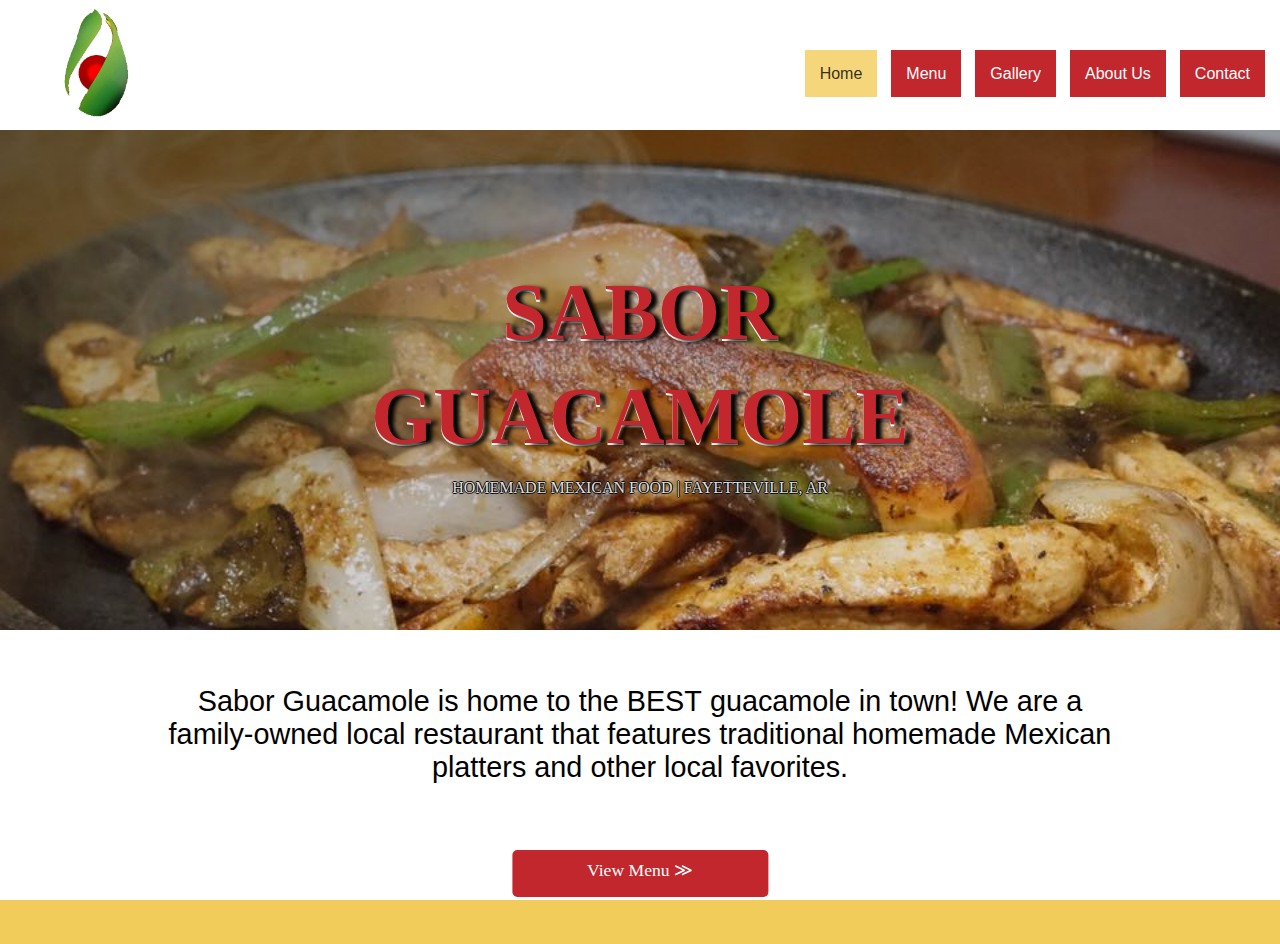
==== index.htm @ 3e762032 "Save my work" ====
<!doctype html>
<html>
    <head>
        <title> Sabor Guacamole Mexican Restaurant </title>
        <meta charset="UTF-8">
        <meta name= "viewport" content="width=device-width, initial-scale=1.0">    
        <link href ="saborStyles1.css" rel="stylesheet" >

    </head> 
    <body>
        <header>
            <img class="logo" src="project_img/sabor_logo2.png" alt="sabor-logo" width="621px" height="492px"> 

            <nav>
                <ul>
                    <li><a href="index.htm" id="active" >Home</a> </li>
                    <li><a href="menu.htm">Menu</a></li>
                    <li><a href="gallery.htm">Gallery</a></li>
                    <li><a href="#about">About Us</a></li>
                    <li><a href="contact.htm">Contact</a></li>

                </ul>

            </nav>

        </header>

        <div class="jumbo">
            <div class="hero"> 
                <h2> Sabor Guacamole </h2>
                <h3> HOMEMADE MEXICAN FOOD | FAYETTEVILLE, AR </h3>

            </div>  
        </div>

        <section>

            <div> 
                <blockquote> Sabor Guacamole is home to the <b>BEST</b> guacamole in town! We are a family-owned local restaurant that features traditional homemade Mexican platters and other local favorites.</blockquote>
            </div>


            <a href="menu.htm" class="redbutton"> View Menu &#8811</a>  

        </section>






    </body>

</html>
---- saborStyles1.css ----
* {
    box-sizing: border-box; 
}

html, body {

    width: 100%;
    height: 100%; 
    position:relative;
    margin:0px;
    padding:0px; 
    background-color:rgb(242, 204, 90);
    overflow-y: auto; 
    overflow-x: hidden; 

}

header {
    width:100%;
    height: 130px;  
    background-color:rgba(255,255,255,1);
    box-shadow: 3px 0px 12px grey; 
}

.logo {
    position:absolute;
    width:190px;
    height:auto; 
    top:-7px;
    left:7px;


}

nav {

    position:absolute; 
    right:10px; 
    top:49px; 
}

ul {
    list-style-type: none; 
    text-decoration: none;
}

li {

    display:inline-block;     

}

#active {
    background-color: rgba(242, 204, 90,0.8);
    color:rgba(0,0,0,0.8);
}

a {
    font-family:helvetica; 
    font-weight: lighter;
    text-align: center; 
    text-decoration: none;
    color: rgb(255,255,255);
}

nav ul li a {

    background-color:rgba(193,39,45,1);  
    margin:5px;
    padding:15px;  

}

.pageheading {
    text-align: center; 
    padding:0px; 
    margin:auto;
}

.pageheading blockquote {
    width:45%;
    font-family:helvetica;  
    font-size: 150%; 
    padding:60px 20px 35px 20px; 
    margin:auto;
}

div.jumbo {
    position: relative; 
    width:100%;
    height: 500px; 
    margin-top: 0px;
    background-image: url(project_img/sabor_jumbo.jpg); 
    background-size: cover; 
    background-repeat: no-repeat; 
    background-position: center; 
}

.jumbo:before {
    content: '';
    position: absolute;
    top: 0;
    right: 0;
    bottom: 0;
    left: 0;
    background-image: linear-gradient(to bottom right,rgba(0,0,0,1),rgba(193,39,45,0.1));
    opacity: 0.4;

}

.hero {
    width:55%; 
    word-wrap: break-word;
    position:absolute;
    text-align: center;
    top:40%; 
    left:50%; 
    transform: translate(-50%, -40%);
}

h2 {

    font-family: "arial black"; 
    font-size: 500%;    
    text-transform: uppercase; 
    line-height: 1.3; 
    color:rgba(193,39,45,1);
    text-shadow: 6px 2px 4px black, 0px 2px  white;
}

.hero h3 {
    color:rgb(255,255,255); 
    position: absolute;
    top:80%; 
    left:50%; 
    transform: translate(-50%, -20%);
    white-space: nowrap; 
    font-family:verdana;  
    font-weight: lighter; 
    color:rgb(225,225,225); 
    font-size:100%;
    text-shadow: -1px 0 black, 0 1px black, 1px 0 black, 0 -1px black, 1px 1px 5px grey;
}

.redbutton {
    background-color: rgba(193,39,45,1); 
    width:20%; 
    height: 15%; 
    padding:10px;
    border-radius: 5px; 
    font-family: verdana; 
    font-size:110%; 
    word-break: keep-all;
    position: absolute;
    bottom:15%; 
    left: 27%;
    transform: translateX(65%);

}

div#menButton {
    width: 100%;
    position: absolute;
    bottom:15%; 
    transform: translateX(40%);
}

section {
    position: relative;
    background-color:rgba(255,255,255,1);
}

section blockquote {
    width:75%; 
    height: 10%;
    margin:auto;
    padding:55px 0px 160px 0px;
    font-family: helvetica;
    font-size:180%;
    font-weight:lighter; 
    text-align: center; 
}

#menudisplay {  
    position: relative;
    width:91.66%;
    height: auto; 
    padding:0px;
    margin:auto;
}

.content {
    width:100%;
    margin:auto;  
    padding:0px; 


}

.menuContainer {
    display:inline-block; 
    width:25%; 
    padding: 0px;
    margin: 5px 0 10px 70px; 
    background-color:rgb(225,225,225); 
    padding-bottom: 3%;
    box-shadow: 1px 1px 5px black;
}

.menuContainer img {
    max-width:100%; 
    height: auto;
}

#photodisplay {
    width:91.66%;
    height: auto;
    margin: auto;
    margin-top: 150px;
    margin-bottom: 90px;
    padding:25px 0px 25px 80px;

}

.photocontainer {
    display: inline-block;
    width:30%; 
    height: auto; 
    margin:5px; 
    background-color:rgb(225,225,225);
}

.photocontainer:hover {

    box-shadow: 0px 0px 8px 4px #777;
}

.photocontainer img {
    max-width: 100%; 
    height: auto;
}


.modal{
    position: fixed;
    overflow: hidden;
    z-index: 1000; 
    background-color: rgba(0,0,0,0.6);
}

.txtcenter {
    text-align: center;
}

.modal-content img {

    max-width:80%;
    max-height: 80%;
    position: absolute;
    top:50%;
    left:50%;
    transform: translate(-50%,-50%);
}

.modal-close {
    position: absolute;
    top:1%;
    right:1%;
    height: 30px;
    text-align: center;
}

.toggleRight {
    position:absolute;
    top:50%; 
    right:3%;
}

.toggleLeft{
    position:absolute;
    top:50%; 
    left:3%;
}

#map {
    width: 50%;
    margin:0px auto 30px auto; 
    height: 355px;
  
    
}


footer {

    width: 100%;
    height: auto; 
    padding: 20px 20px 5px 20px; 
    color:rgb(225,0,0,); 
    background-color:rgba(255,255,255,1);
    border: 1px solid grey;
    box-shadow: 3px 0px 0px grey;
    font-size: 90%;

}
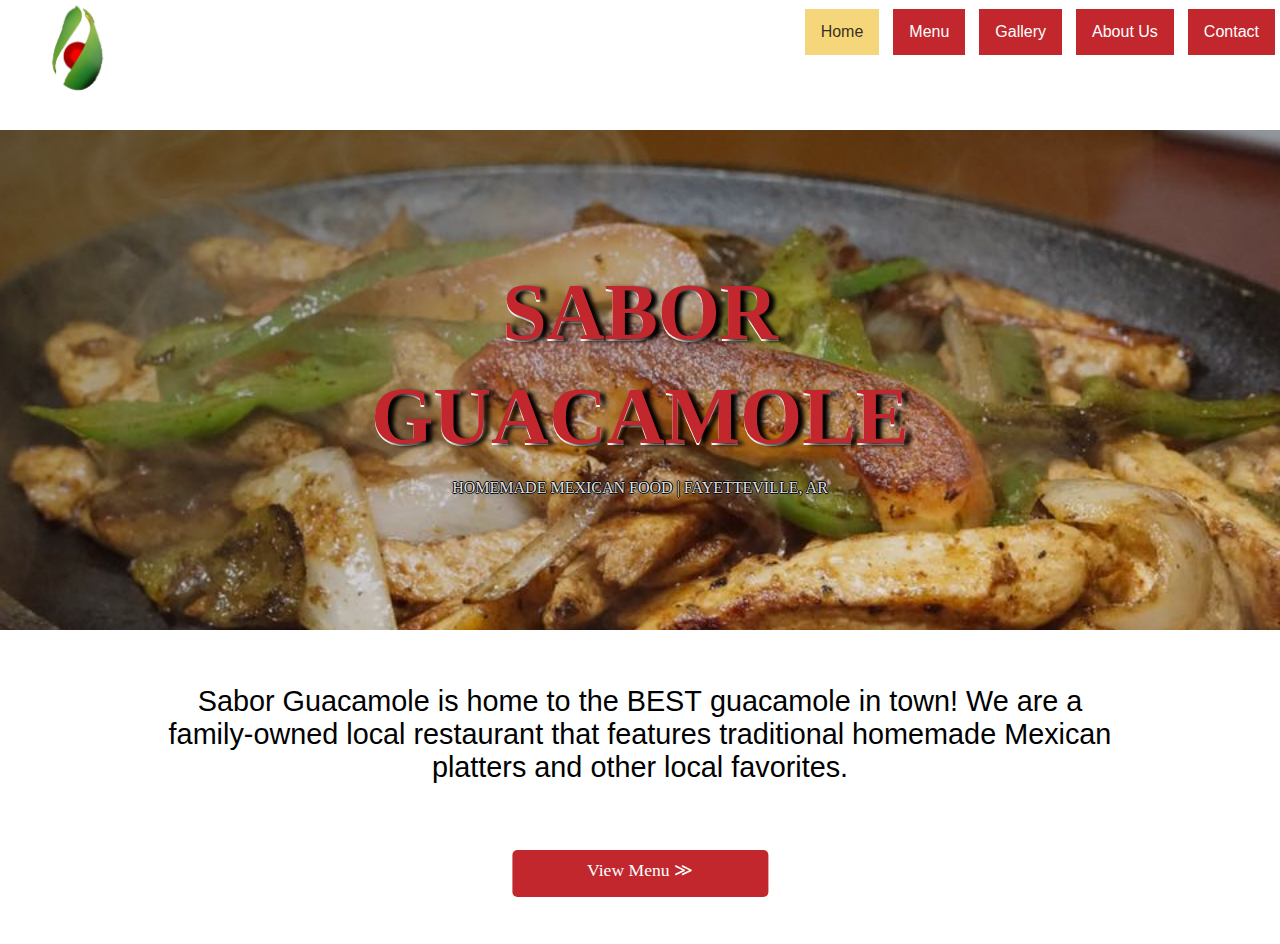
==== commit 7acb557d: "Update index.htm" ====
--- a/index.htm
+++ b/index.htm
@@ -12,7 +12,7 @@
             <img class="logo" src="project_img/sabor_logo2.png" alt="sabor-logo" width="621px" height="492px"> 
 
             <nav>
-                <ul>
+                <ul class="topnav">
                     <li><a href="index.htm" id="active" >Home</a> </li>
                     <li><a href="menu.htm">Menu</a></li>
                     <li><a href="gallery.htm">Gallery</a></li>
@@ -51,4 +51,4 @@
 
     </body>
 
-</html>+</html>
--- a/saborStyles1.css
+++ b/saborStyles1.css
@@ -2,7 +2,7 @@
     box-sizing: border-box; 
 }
 
-html, body {
+body {
 
     width: 100%;
     height: 100%; 
@@ -24,31 +24,21 @@
 
 .logo {
     position:absolute;
-    width:190px;
+    width:150px;
     height:auto; 
     top:-7px;
     left:7px;
-
-
-}
-
-nav {
-
-    position:absolute; 
-    right:10px; 
-    top:49px; 
-}
-
-ul {
-    list-style-type: none; 
+}
+
+
+
+
+ul.topnav li {
+display: inline-block;
     text-decoration: none;
 }
 
-li {
-
-    display:inline-block;     
-
-}
+
 
 #active {
     background-color: rgba(242, 204, 90,0.8);
@@ -63,12 +53,22 @@
     color: rgb(255,255,255);
 }
 
-nav ul li a {
-
+ ul.topnav li a {
+     display: block;
     background-color:rgba(193,39,45,1);  
-    margin:5px;
-    padding:15px;  
-
+    margin:5px; 
+    text-align: center;
+    padding: 14px 16px;
+   
+
+}
+ul.topnav {
+    float: right;
+    list-style-type: none;
+    margin: 4px 0px 0px 0px;
+    padding: 0;
+    overflow: hidden;
+   
 }
 
 .pageheading {
@@ -302,4 +302,18 @@
     box-shadow: 3px 0px 0px grey;
     font-size: 90%;
 
-}+}
+
+@media screen and (max-width: 480px) {
+   
+    ul.topnav li {display: block; } 
+    ul.topnav {float: none;}
+  
+    .logo {width:100px; display: none;}
+    h2 { font-size: 230%; }
+    .hero {width:80%;}
+    div.jumbo {height:250px;}
+    .hero h3 { font-size: 55%;}
+   
+   
+}
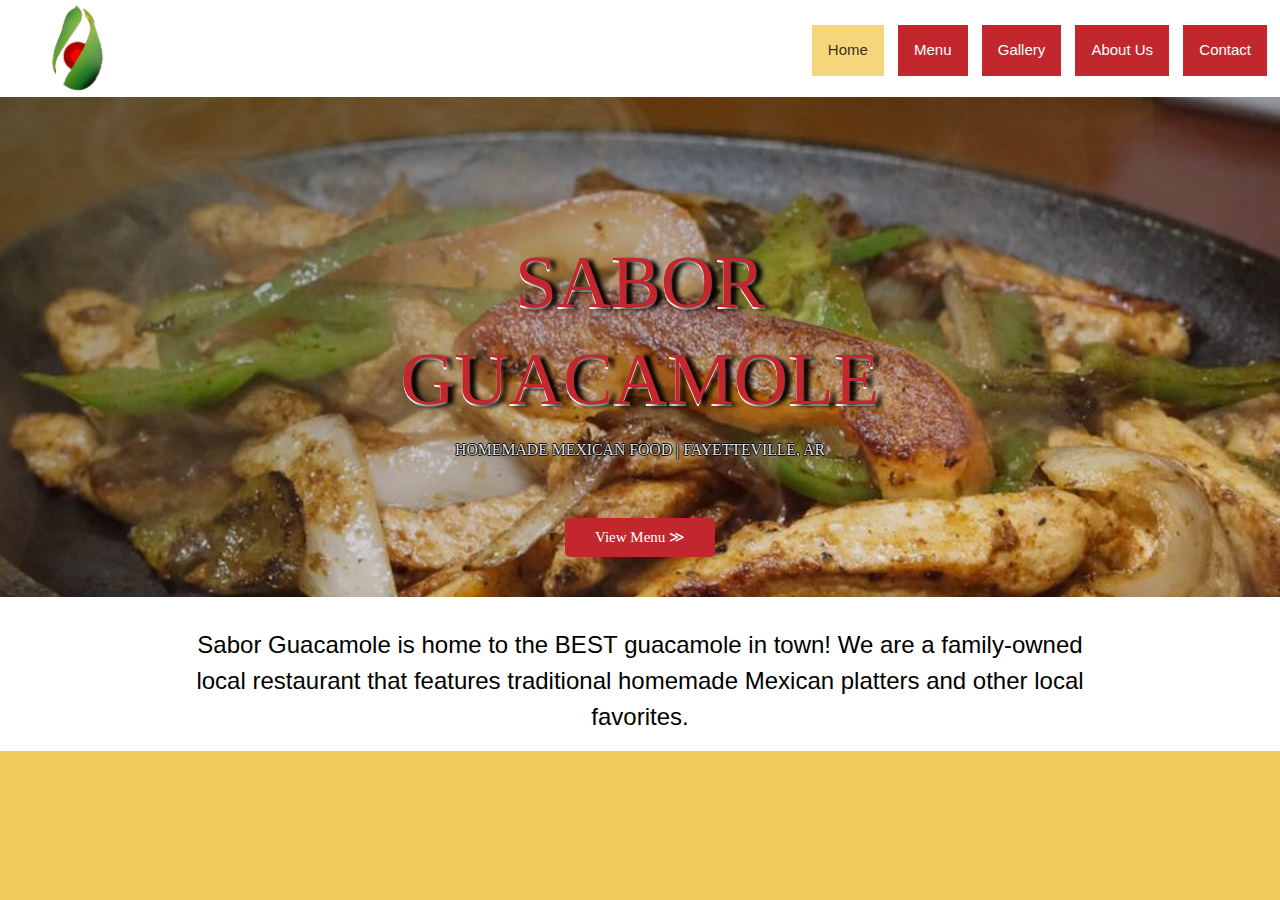
==== commit 74f154c0: "Save my work" ====
--- a/index.htm
+++ b/index.htm
@@ -4,51 +4,51 @@
         <title> Sabor Guacamole Mexican Restaurant </title>
         <meta charset="UTF-8">
         <meta name= "viewport" content="width=device-width, initial-scale=1.0">    
-        <link href ="saborStyles1.css" rel="stylesheet" >
-
+        <link href="w3.css" rel="stylesheet" >
+        <link href="saborStyles1.css" rel="stylesheet" >
     </head> 
-    <body>
-        <header>
-            <img class="logo" src="project_img/sabor_logo2.png" alt="sabor-logo" width="621px" height="492px"> 
+    
+    <body> 
+        <div class="hea w3-bar w3-padding-small w3-padding-16">
+            <img class="logo w3-hide-small" src="project_img/sabor_logo2.png" alt="sabor-logo" width="621px" height="492px"> 
 
             <nav>
                 <ul class="topnav">
-                    <li><a href="index.htm" id="active" >Home</a> </li>
-                    <li><a href="menu.htm">Menu</a></li>
-                    <li><a href="gallery.htm">Gallery</a></li>
-                    <li><a href="#about">About Us</a></li>
-                    <li><a href="contact.htm">Contact</a></li>
-
+                    <li class="w3-hide-small"><a href="index.htm" id="active">Home</a> </li>
+                    <li class="w3-hide-small"><a href="menu.htm">Menu</a></li>
+                    <li class="w3-hide-small"><a href="gallery.htm">Gallery</a></li>
+                    <li class="w3-hide-small"><a href="#about">About Us</a></li>
+                    <li class="w3-hide-small"><a href="contact.htm">Contact</a></li>
+                    <a id="showBtn"href="javascript:void(0)" class="w3-bar-item w3-button w3-medium w3-right w3-hide-large w3-hide-medium">&#9776;</a>
                 </ul>
-
             </nav>
-
-        </header>
-
-        <div class="jumbo">
-            <div class="hero"> 
-                <h2> Sabor Guacamole </h2>
-                <h3> HOMEMADE MEXICAN FOOD | FAYETTEVILLE, AR </h3>
-
-            </div>  
+            
+            <div id="smallNav" class="w3-bar-block w3-hide w3-hide-large w3-hide-medium w3-medium ">
+                <a href="index.htm" id="active" class="w3-bar-item w3-button">Home</a>
+                <a href="menu.htm" class="w3-bar-item w3-button">Menu</a>
+                <a href="gallery.htm" class="w3-bar-item w3-button">Gallery</a>
+                <a href="#" class="w3-bar-item w3-button">About Us</a>
+                <a href="contact.htm" class="w3-bar-item w3-button">Contact</a>  
+            </div>
         </div>
 
-        <section>
+        <div class="jumbotron"> 
+            <div class=" w3-display-middle"> 
+                <h1 class="w3-center"> Sabor Guacamole </h1>
+                <h3 class="w3-center"> HOMEMADE MEXICAN FOOD | FAYETTEVILLE, AR </h3>
+            </div>  
+            <div class="w3-display-bottommiddle" style="margin-bottom:40px;"> 
+                <a href="menu.htm" class="w3-button w3-ripple redbutton "> View Menu &#8811</a>
+            </div>
+        </div>
 
-            <div> 
-                <blockquote> Sabor Guacamole is home to the <b>BEST</b> guacamole in town! We are a family-owned local restaurant that features traditional homemade Mexican platters and other local favorites.</blockquote>
-            </div>
+        <div class ="w3-container w3-padding-8 w3-white w3-xlarge w3-center"> 
+            <p class="cont"> Sabor Guacamole is home to the <b>BEST</b> guacamole in town! We are a family-owned local restaurant that features traditional homemade Mexican platters and other local favorites.</p>
+        </div>
 
-
-            <a href="menu.htm" class="redbutton"> View Menu &#8811</a>  
-
-        </section>
-
-
-
-
-
+        <script src="jsCopy/jquery-3.2.0.js"></script>
+        <script src="jsCopy/navSwitch.js"></script>
 
     </body>
 
-</html>
+</html>--- a/saborStyles1.css
+++ b/saborStyles1.css
@@ -2,22 +2,24 @@
     box-sizing: border-box; 
 }
 
+.w3-button:hover {color:#fff!important; background-color:rgba(242, 204, 90,0.8) !important}
+
+.w3-button {
+    background-color: rgba(193,39,45,1) !important;
+    color:white !important; 
+}
 body {
-
     width: 100%;
-    height: 100%; 
     position:relative;
     margin:0px;
     padding:0px; 
     background-color:rgb(242, 204, 90);
     overflow-y: auto; 
-    overflow-x: hidden; 
-
-}
-
-header {
-    width:100%;
-    height: 130px;  
+    overflow-x: auto; 
+
+}
+
+div.hea {
     background-color:rgba(255,255,255,1);
     box-shadow: 3px 0px 12px grey; 
 }
@@ -30,15 +32,10 @@
     left:7px;
 }
 
-
-
-
 ul.topnav li {
-display: inline-block;
+    display: inline-block;
     text-decoration: none;
 }
-
-
 
 #active {
     background-color: rgba(242, 204, 90,0.8);
@@ -53,50 +50,35 @@
     color: rgb(255,255,255);
 }
 
- ul.topnav li a {
-     display: block;
-    background-color:rgba(193,39,45,1);  
+ul.topnav li a {
+    display: block;
+    background-color:rgba(193,39,45,1); 
     margin:5px; 
     text-align: center;
     padding: 14px 16px;
-   
-
-}
+}
+
 ul.topnav {
     float: right;
     list-style-type: none;
     margin: 4px 0px 0px 0px;
     padding: 0;
     overflow: hidden;
-   
-}
-
-.pageheading {
-    text-align: center; 
-    padding:0px; 
-    margin:auto;
-}
-
-.pageheading blockquote {
-    width:45%;
-    font-family:helvetica;  
-    font-size: 150%; 
-    padding:60px 20px 35px 20px; 
-    margin:auto;
-}
-
-div.jumbo {
+
+}
+
+div.jumbotron {
     position: relative; 
     width:100%;
     height: 500px; 
-    margin-top: 0px;
+
     background-image: url(project_img/sabor_jumbo.jpg); 
     background-size: cover; 
     background-repeat: no-repeat; 
     background-position: center; 
 }
 
-.jumbo:before {
+.jumbotron:before {
     content: '';
     position: absolute;
     top: 0;
@@ -108,54 +90,42 @@
 
 }
 
-.hero {
-    width:55%; 
-    word-wrap: break-word;
-    position:absolute;
-    text-align: center;
-    top:40%; 
-    left:50%; 
-    transform: translate(-50%, -40%);
-}
-
-h2 {
-
-    font-family: "arial black"; 
-    font-size: 500%;    
+h1 {
+
+    font-family: "arial black";
+    font-size: 500%;
     text-transform: uppercase; 
     line-height: 1.3; 
     color:rgba(193,39,45,1);
     text-shadow: 6px 2px 4px black, 0px 2px  white;
 }
 
-.hero h3 {
-    color:rgb(255,255,255); 
-    position: absolute;
-    top:80%; 
-    left:50%; 
-    transform: translate(-50%, -20%);
+h3 {
+
     white-space: nowrap; 
     font-family:verdana;  
     font-weight: lighter; 
     color:rgb(225,225,225); 
-    font-size:100%;
+    font-size:105%;
     text-shadow: -1px 0 black, 0 1px black, 1px 0 black, 0 -1px black, 1px 1px 5px grey;
 }
 
+h4 {
+    color:rgb(255,255,255);
+    text-shadow: -1px 0 black, 0 1px black, 1px 0 black, 0 -1px black, 1px 1px 5px grey;
+}
+
+h5 {
+    font-size: 180%;
+    font-family: 'arial black';
+    color:rgb(255,255,255);
+    text-shadow: -1px 0 black, 0 1px black, 1px 0 black, 0 -1px black, 1px 1px 5px grey; 
+}
+
 .redbutton {
-    background-color: rgba(193,39,45,1); 
-    width:20%; 
-    height: 15%; 
-    padding:10px;
+    width:150px;
     border-radius: 5px; 
     font-family: verdana; 
-    font-size:110%; 
-    word-break: keep-all;
-    position: absolute;
-    bottom:15%; 
-    left: 27%;
-    transform: translateX(65%);
-
 }
 
 div#menButton {
@@ -170,20 +140,24 @@
     background-color:rgba(255,255,255,1);
 }
 
-section blockquote {
+div.photopad {
+    width:70%;
+    margin: 50px auto 50px auto; 
+    padding: 0px;
+}
+
+.cont {
     width:75%; 
-    height: 10%;
     margin:auto;
-    padding:55px 0px 160px 0px;
+    padding:30px 0px 16px 0px;
     font-family: helvetica;
-    font-size:180%;
     font-weight:lighter; 
     text-align: center; 
 }
 
 #menudisplay {  
     position: relative;
-    width:91.66%;
+    width:75%;
     height: auto; 
     padding:0px;
     margin:auto;
@@ -193,41 +167,6 @@
     width:100%;
     margin:auto;  
     padding:0px; 
-
-
-}
-
-.menuContainer {
-    display:inline-block; 
-    width:25%; 
-    padding: 0px;
-    margin: 5px 0 10px 70px; 
-    background-color:rgb(225,225,225); 
-    padding-bottom: 3%;
-    box-shadow: 1px 1px 5px black;
-}
-
-.menuContainer img {
-    max-width:100%; 
-    height: auto;
-}
-
-#photodisplay {
-    width:91.66%;
-    height: auto;
-    margin: auto;
-    margin-top: 150px;
-    margin-bottom: 90px;
-    padding:25px 0px 25px 80px;
-
-}
-
-.photocontainer {
-    display: inline-block;
-    width:30%; 
-    height: auto; 
-    margin:5px; 
-    background-color:rgb(225,225,225);
 }
 
 .photocontainer:hover {
@@ -235,31 +174,36 @@
     box-shadow: 0px 0px 8px 4px #777;
 }
 
-.photocontainer img {
-    max-width: 100%; 
-    height: auto;
-}
-
-
 .modal{
+    padding-top: 100px; 
+    left: 0;
+    top: 0;
     position: fixed;
-    overflow: hidden;
+    overflow: auto;
     z-index: 1000; 
-    background-color: rgba(0,0,0,0.6);
-}
-
-.txtcenter {
-    text-align: center;
-}
-
-.modal-content img {
-
-    max-width:80%;
-    max-height: 80%;
-    position: absolute;
-    top:50%;
-    left:50%;
-    transform: translate(-50%,-50%);
+    background-color: rgba(0,0,0,0.8);
+}
+
+
+.modal-content img { 
+    width: 80%;
+    max-width: 700px;
+    margin: auto auto auto auto;
+    display: block;
+    -webkit-animation-name: zoom;
+    -webkit-animation-duration: 0.6s;
+    animation-name: zoom;
+    animation-duration: 0.6s;
+}
+
+@-webkit-keyframes zoom {
+    from {-webkit-transform:scale(0)} 
+    to {-webkit-transform:scale(1)}
+}
+
+@keyframes zoom {
+    from {transform:scale(0)} 
+    to {transform:scale(1)}
 }
 
 .modal-close {
@@ -268,28 +212,48 @@
     right:1%;
     height: 30px;
     text-align: center;
+    color: white;
+    font-size: 35px;
+    font-weight: bold;
+
+}
+
+.modal-close:hover,
+.modal-close:focus {
+    color: #999;
+    text-decoration: none;
+    cursor: pointer;
+}
+
+.toggleLeft, .toggleRight {
+    cursor: pointer;
+    position: absolute;
+    top: 50%;
+    width: auto;
+    padding: 10px;
+    margin-top: -50px;
+    color: white;
+    font-weight: bold;
+    font-size: 30px;
+    transition: 0.6s ease;
+    border-radius: 0 3px 3px 0;
 }
 
 .toggleRight {
-    position:absolute;
-    top:50%; 
-    right:3%;
-}
-
-.toggleLeft{
-    position:absolute;
-    top:50%; 
-    left:3%;
+    right: 0;
+    border-radius: 3px 0 0 3px;
+}
+
+.toggleLeft:hover,
+.toggleRight:hover {
+    background-color: rgba(0, 0, 0, 0.8);
 }
 
 #map {
-    width: 50%;
-    margin:0px auto 30px auto; 
-    height: 355px;
-  
-    
-}
-
+
+    margin:auto;
+    height: 250px;  
+}
 
 footer {
 
@@ -300,20 +264,13 @@
     background-color:rgba(255,255,255,1);
     border: 1px solid grey;
     box-shadow: 3px 0px 0px grey;
-    font-size: 90%;
-
-}
-
-@media screen and (max-width: 480px) {
-   
-    ul.topnav li {display: block; } 
-    ul.topnav {float: none;}
-  
-    .logo {width:100px; display: none;}
-    h2 { font-size: 230%; }
-    .hero {width:80%;}
-    div.jumbo {height:250px;}
-    .hero h3 { font-size: 55%;}
-   
-   
-}
+}
+
+@media only screen and (max-width: 480px) {
+
+    h1{font-size: 48px;}
+    h3 {font-size: 12px;}
+    div.jumbotron{height:400px;}
+    div.photopad{width:100%;}
+    #menudisplay {width:90%;}   
+}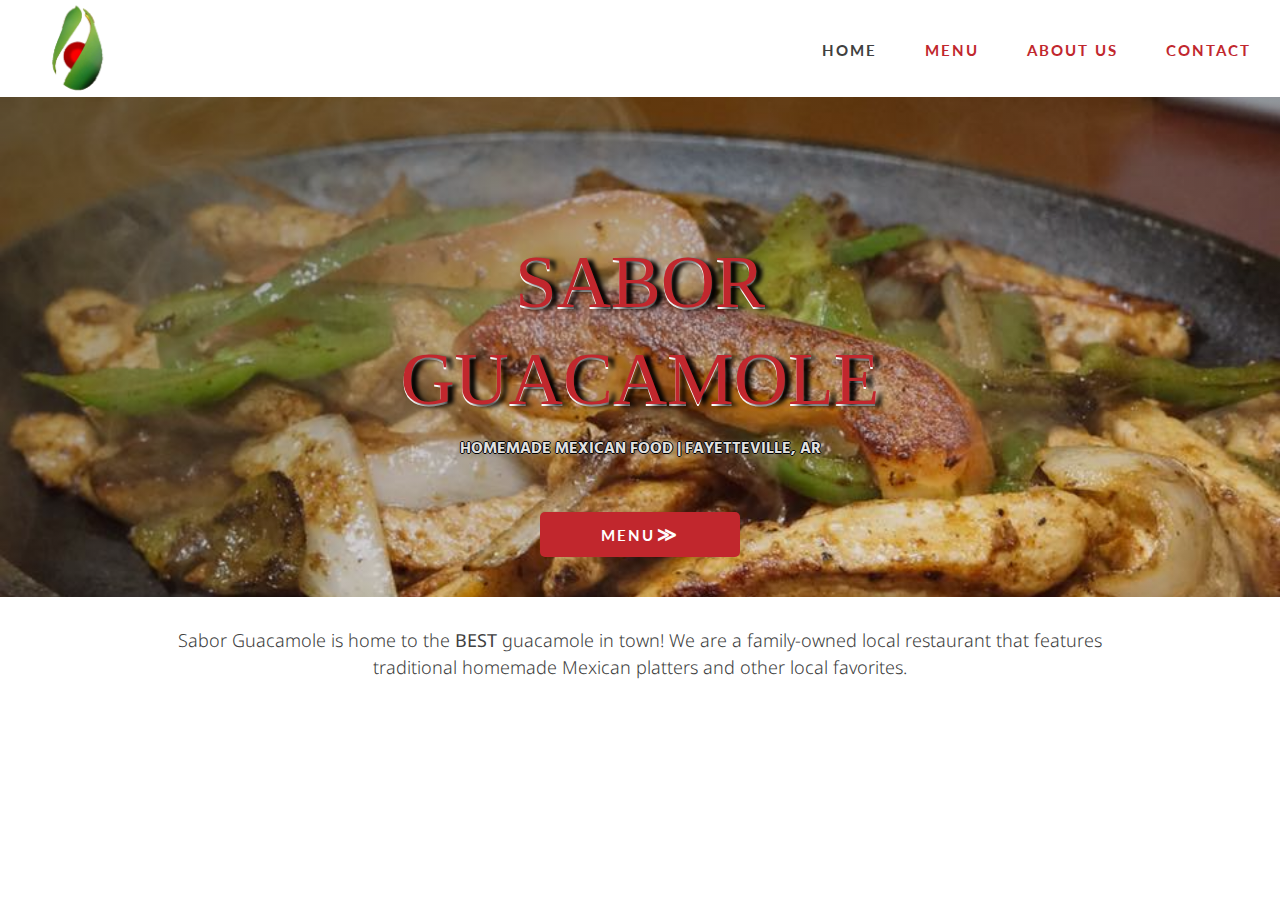
==== commit d040f114: "Update index.htm" ====
--- a/index.htm
+++ b/index.htm
@@ -3,31 +3,43 @@
     <head>
         <title> Sabor Guacamole Mexican Restaurant </title>
         <meta charset="UTF-8">
-        <meta name= "viewport" content="width=device-width, initial-scale=1.0">    
-        <link href="w3.css" rel="stylesheet" >
-        <link href="saborStyles1.css" rel="stylesheet" >
+        <meta name= "viewport" content="width=device-width, initial-scale=1.0">
+        <meta name="keywords" content="mexican restaurant, home cooked food, mexican food in fayetteville arkansas, northwest arkansas"/>
+        <meta name="description" content="Sabor Guacamole is a family-owned local restaurant in fayetteville arkansas that features traditional homemade Mexican platters and other local favorites. "/>
+        <meta property="og:title" content="Sabor Guacamole Mexican Restaurant - Fayetteville Arkansas"/>
+        <meta property="og:type" content="website"/>
+        <meta property="og:url" content="http://www.saborguac.com/index.htm"/>
+        <meta property="og:site_name" content="Sabor Guacamole Mexican Restaurant - Fayetteville Arkansas"/>
+        <meta property="og:description" content="Sabor Guacamole is a family-owned local restaurant in fayetteville arkansas that features traditional homemade Mexican platters and other local favorites. "/>
+        
+
+        <link rel="icon" href="project_img/favicon.png" type="image/png" />
+        <link href="http://fonts.googleapis.com/css?family=Droid+Sans" rel="stylesheet" type="text/css">
+        <link href="http://fonts.googleapis.com/css?family=Lato:700" rel="stylesheet" type="text/css">
+        <link href="http://fonts.googleapis.com/css?family=Hind" rel="stylesheet" type="text/css" />
+        <link href="w3.css" rel="stylesheet" />
+        <link href="saborStyles1.css" rel="stylesheet" />
     </head> 
-    
+
     <body> 
         <div class="hea w3-bar w3-padding-small w3-padding-16">
-            <img class="logo w3-hide-small" src="project_img/sabor_logo2.png" alt="sabor-logo" width="621px" height="492px"> 
-
+            <a href="index.htm">
+                <img class="logo w3-hide-small" src="project_img/sabor_logo2.png" alt="sabor-logo" width="621px" height="492px"> 
+            </a>
             <nav>
-                <ul class="topnav">
+                <ul class="topnav w3-lato">
                     <li class="w3-hide-small"><a href="index.htm" id="active">Home</a> </li>
                     <li class="w3-hide-small"><a href="menu.htm">Menu</a></li>
-                    <li class="w3-hide-small"><a href="gallery.htm">Gallery</a></li>
-                    <li class="w3-hide-small"><a href="#about">About Us</a></li>
+                    <li class="w3-hide-small"><a href="about.htm">About Us</a></li>
                     <li class="w3-hide-small"><a href="contact.htm">Contact</a></li>
                     <a id="showBtn"href="javascript:void(0)" class="w3-bar-item w3-button w3-medium w3-right w3-hide-large w3-hide-medium">&#9776;</a>
                 </ul>
             </nav>
-            
+
             <div id="smallNav" class="w3-bar-block w3-hide w3-hide-large w3-hide-medium w3-medium ">
                 <a href="index.htm" id="active" class="w3-bar-item w3-button">Home</a>
                 <a href="menu.htm" class="w3-bar-item w3-button">Menu</a>
-                <a href="gallery.htm" class="w3-bar-item w3-button">Gallery</a>
-                <a href="#" class="w3-bar-item w3-button">About Us</a>
+                <a href="about.htm" class="w3-bar-item w3-button">About Us</a>
                 <a href="contact.htm" class="w3-bar-item w3-button">Contact</a>  
             </div>
         </div>
@@ -35,15 +47,15 @@
         <div class="jumbotron"> 
             <div class=" w3-display-middle"> 
                 <h1 class="w3-center"> Sabor Guacamole </h1>
-                <h3 class="w3-center"> HOMEMADE MEXICAN FOOD | FAYETTEVILLE, AR </h3>
+                <h3 class="w3-center w3-hind"> HOMEMADE MEXICAN FOOD | FAYETTEVILLE, AR </h3>
             </div>  
-            <div class="w3-display-bottommiddle" style="margin-bottom:40px;"> 
-                <a href="menu.htm" class="w3-button w3-ripple redbutton "> View Menu &#8811</a>
+            <div class="w3-display-bottommiddle"> 
+                <a href="menu.htm" class="w3-button redbutton w3-lato w3-padding-8">Menu<span id="menAnimate">&#8811</span></a>
             </div>
         </div>
 
-        <div class ="w3-container w3-padding-8 w3-white w3-xlarge w3-center"> 
-            <p class="cont"> Sabor Guacamole is home to the <b>BEST</b> guacamole in town! We are a family-owned local restaurant that features traditional homemade Mexican platters and other local favorites.</p>
+        <div class ="w3-container w3-padding-8 w3-white w3-large w3-center"> 
+            <p class="cont w3-droid"> Sabor Guacamole is home to the <b>BEST</b> guacamole in town! We are a family-owned local restaurant that features traditional homemade Mexican platters and other local favorites.</p>
         </div>
 
         <script src="jsCopy/jquery-3.2.0.js"></script>
@@ -51,4 +63,4 @@
 
     </body>
 
-</html>+</html>
--- a/saborStyles1.css
+++ b/saborStyles1.css
@@ -2,21 +2,68 @@
     box-sizing: border-box; 
 }
 
-.w3-button:hover {color:#fff!important; background-color:rgba(242, 204, 90,0.8) !important}
+.w3-button:hover {
+    color:#fff!important; 
+    background-color:rgba(193,39,45,1) !important}
 
 .w3-button {
     background-color: rgba(193,39,45,1) !important;
     color:white !important; 
 }
+
+.w3-threequarter {
+    width: 730px !important;
+}
+
+.w3-quarter {
+    width: 500px !important;
+}
+
 body {
     width: 100%;
     position:relative;
     margin:0px;
     padding:0px; 
-    background-color:rgb(242, 204, 90);
-    overflow-y: auto; 
-    overflow-x: auto; 
-
+    overflow: auto; 
+}
+
+p, #active, .brandColor {
+    color: rgb(64,64,64);
+}
+
+.w3-lato {
+    font-family: "Lato", Arial, sans-serif;
+    font-style: normal;
+    font-weight: 700;
+    letter-spacing: 2px;
+    text-transform: uppercase;
+}
+
+.w3-hind {
+    font-family: "Hind", Arial, sans-serif;
+    font-style: normal;
+    font-weight: 900;
+    text-transform: none;
+}
+.w3-libre{
+    font-family: "Libre Baskerville", Arial, sans-serif;
+    font-weight: 400;
+    letter-spacing: 0px;
+    text-transform: none;
+}
+.w3-droid{
+    font-family: "Droid Sans", Arial, sans-serif;
+    font-style: normal;
+    font-weight: 300;
+    text-transform: none;
+}
+.w3-montserrat {
+    font-family: "Montserrat", Arial, sans-serif;
+    font-style: normal;
+    letter-spacing: 1px; 
+}
+.brandColor{
+    background-color:rgba(242, 204, 90,0.9);
 }
 
 div.hea {
@@ -34,45 +81,50 @@
 
 ul.topnav li {
     display: inline-block;
+}
+
+ul li {
     text-decoration: none;
 }
 
-#active {
-    background-color: rgba(242, 204, 90,0.8);
-    color:rgba(0,0,0,0.8);
-}
-
-a {
-    font-family:helvetica; 
-    font-weight: lighter;
+ul {
+    list-style-type: none;
+}
+
+.w3-card-4 a {
+    font-family: "Montserrat", Arial, sans-serif; 
     text-align: center; 
     text-decoration: none;
+    font-weight: 100;
     color: rgb(255,255,255);
 }
 
 ul.topnav li a {
-    display: block;
-    background-color:rgba(193,39,45,1); 
+    display: block; 
     margin:5px; 
     text-align: center;
     padding: 14px 16px;
+    text-align: center; 
+    text-decoration: none;
+    color: rgba(193,39,45,1);
+}
+
+ul.topnav li a:hover {
+    color: rgba(128,128,128,0.6);
 }
 
 ul.topnav {
     float: right;
-    list-style-type: none;
     margin: 4px 0px 0px 0px;
     padding: 0;
     overflow: hidden;
-
 }
 
 div.jumbotron {
     position: relative; 
     width:100%;
     height: 500px; 
-
-    background-image: url(project_img/sabor_jumbo.jpg); 
+    background-image: url(project_img/sabor_jumbo.jpg);
     background-size: cover; 
     background-repeat: no-repeat; 
     background-position: center; 
@@ -87,11 +139,13 @@
     left: 0;
     background-image: linear-gradient(to bottom right,rgba(0,0,0,1),rgba(193,39,45,0.1));
     opacity: 0.4;
-
+}
+
+div.w3-display-bottommiddle {
+    margin-bottom:40px;
 }
 
 h1 {
-
     font-family: "arial black";
     font-size: 500%;
     text-transform: uppercase; 
@@ -101,9 +155,7 @@
 }
 
 h3 {
-
     white-space: nowrap; 
-    font-family:verdana;  
     font-weight: lighter; 
     color:rgb(225,225,225); 
     font-size:105%;
@@ -111,8 +163,7 @@
 }
 
 h4 {
-    color:rgb(255,255,255);
-    text-shadow: -1px 0 black, 0 1px black, 1px 0 black, 0 -1px black, 1px 1px 5px grey;
+    color: white;
 }
 
 h5 {
@@ -122,17 +173,29 @@
     text-shadow: -1px 0 black, 0 1px black, 1px 0 black, 0 -1px black, 1px 1px 5px grey; 
 }
 
+h6 + ul {
+    width: 300px;
+    margin: 0 auto 0 auto;
+}
+
+h6 + ul li i {
+    margin-right: 20px;
+}
+
+#menAnimate{
+    padding-left: 2px;
+    font-size: 19px;
+    -webkit-transition: padding-left 0.4s; 
+    transition: padding-left 0.4s;
+}
+
 .redbutton {
-    width:150px;
+    width:200px;
     border-radius: 5px; 
-    font-family: verdana; 
-}
-
-div#menButton {
-    width: 100%;
-    position: absolute;
-    bottom:15%; 
-    transform: translateX(40%);
+}
+
+.redbutton:hover #menAnimate {
+    padding-left: 15px;
 }
 
 section {
@@ -142,58 +205,74 @@
 
 div.photopad {
     width:70%;
-    margin: 50px auto 50px auto; 
-    padding: 0px;
+    margin: 0px auto 0px auto; 
+    padding: 64px 0 0 0;
 }
 
 .cont {
     width:75%; 
     margin:auto;
-    padding:30px 0px 16px 0px;
-    font-family: helvetica;
-    font-weight:lighter; 
+    padding:30px 0px 5px 0px;
     text-align: center; 
 }
 
-#menudisplay {  
-    position: relative;
-    width:75%;
-    height: auto; 
-    padding:0px;
-    margin:auto;
+.aboutClass {
+    margin: 0px 10px 30px 145px;
+}
+
+.aboutClassTop {
+    padding-top: 64px;
+}
+
+.aboutClassTop + div {
+    margin-left:190px;
+}
+
+.aboutClassTop > div img, #slideShowHolder img {
+    -webkit-animation-name: zoom;
+    -webkit-animation-duration: 0.6s;
+    animation-name: zoom;
+    animation-duration: 0.6s;
+}
+
+.contAbout {
+    width: 58.33%;   
+}
+
+#slideShowHolder img {
+    display: block;
+    height: 380px;
+    border-radius: 2px;
+}
+
+.slideHide {
+    display: none;
+}
+
+.menuDisplay {  
+    width: 58.33%;
+    height: 800px;
+    margin-left: auto;
+    margin-right: auto;
+    border-bottom: 2px solid white;
+    overflow: scroll;
+}
+
+.menuHead img {
+    width: 100%;
+}
+
+.menuHead {
+    height: 200px;
+    margin-bottom: 5px;
+    border: 2px solid white;
+    overflow: hidden;
 }
 
 .content {
     width:100%;
     margin:auto;  
     padding:0px; 
-}
-
-.photocontainer:hover {
-
-    box-shadow: 0px 0px 8px 4px #777;
-}
-
-.modal{
-    padding-top: 100px; 
-    left: 0;
-    top: 0;
-    position: fixed;
-    overflow: auto;
-    z-index: 1000; 
-    background-color: rgba(0,0,0,0.8);
-}
-
-
-.modal-content img { 
-    width: 80%;
-    max-width: 700px;
-    margin: auto auto auto auto;
-    display: block;
-    -webkit-animation-name: zoom;
-    -webkit-animation-duration: 0.6s;
-    animation-name: zoom;
-    animation-duration: 0.6s;
 }
 
 @-webkit-keyframes zoom {
@@ -215,7 +294,6 @@
     color: white;
     font-size: 35px;
     font-weight: bold;
-
 }
 
 .modal-close:hover,
@@ -249,28 +327,99 @@
     background-color: rgba(0, 0, 0, 0.8);
 }
 
-#map {
-
-    margin:auto;
-    height: 250px;  
+
+.colCenter { 
+    width: 25%;
+    margin-top: 5px;
+    margin-left: auto;
+    margin-right: auto;
 }
 
 footer {
-
     width: 100%;
-    height: auto; 
     padding: 20px 20px 5px 20px; 
-    color:rgb(225,0,0,); 
     background-color:rgba(255,255,255,1);
-    border: 1px solid grey;
     box-shadow: 3px 0px 0px grey;
 }
 
+.mapCont{overflow: hidden; width: 100%; margin-bottom: 8%;}
+
+.map{
+    max-width: 100%;
+}
+
+.mapCont + div {
+    width: 60%;
+    margin: 0px auto 9px auto;
+}
+
 @media only screen and (max-width: 480px) {
-
-    h1{font-size: 48px;}
-    h3 {font-size: 12px;}
-    div.jumbotron{height:400px;}
-    div.photopad{width:100%;}
-    #menudisplay {width:90%;}   
-}+    h1 {
+        font-size: 40px;
+    }
+
+    h3, h4, #row2 p, .aboutClassTop blockquote p i {
+        font-size: 13px;
+    }
+
+    div.jumbotron{
+        height:350px;
+    }
+
+    div.w3-display-bottommiddle {
+        margin-bottom:20px;
+    }
+
+    div.photopad, .menuDisplay, .mapCont + div, #row2  {
+        width:100%;
+    } 
+
+    .w3-small {
+        font-size:8px !important; 
+    } 
+
+    .menuHead {
+        height: 130px;
+    }
+
+    #slideShowHolder img {
+        height: 200px;
+    }
+
+    .aboutClass, #row2 {
+        margin:0px;
+    }
+
+    .aboutClass p {
+        font-size: 20px; 
+        margin: 30px;
+    }
+
+    .aboutClassTop img {
+        height: 100px;
+    }
+
+    #row2 div img {
+        width: 90%; 
+        margin-left:15px; 
+        padding: 0px;
+    }
+
+    #row2 div p {
+        width: 90%; 
+        margin-top: -80px; 
+        text-align: center; 
+        margin-left: auto; 
+        margin-right: auto;
+    } 
+
+    #row2 + div {
+        padding-top: 0px;
+    }
+
+    .aboutClassTop blockquote { 
+        width: 80%;
+        margin-left: 10% !important;
+    }
+
+}
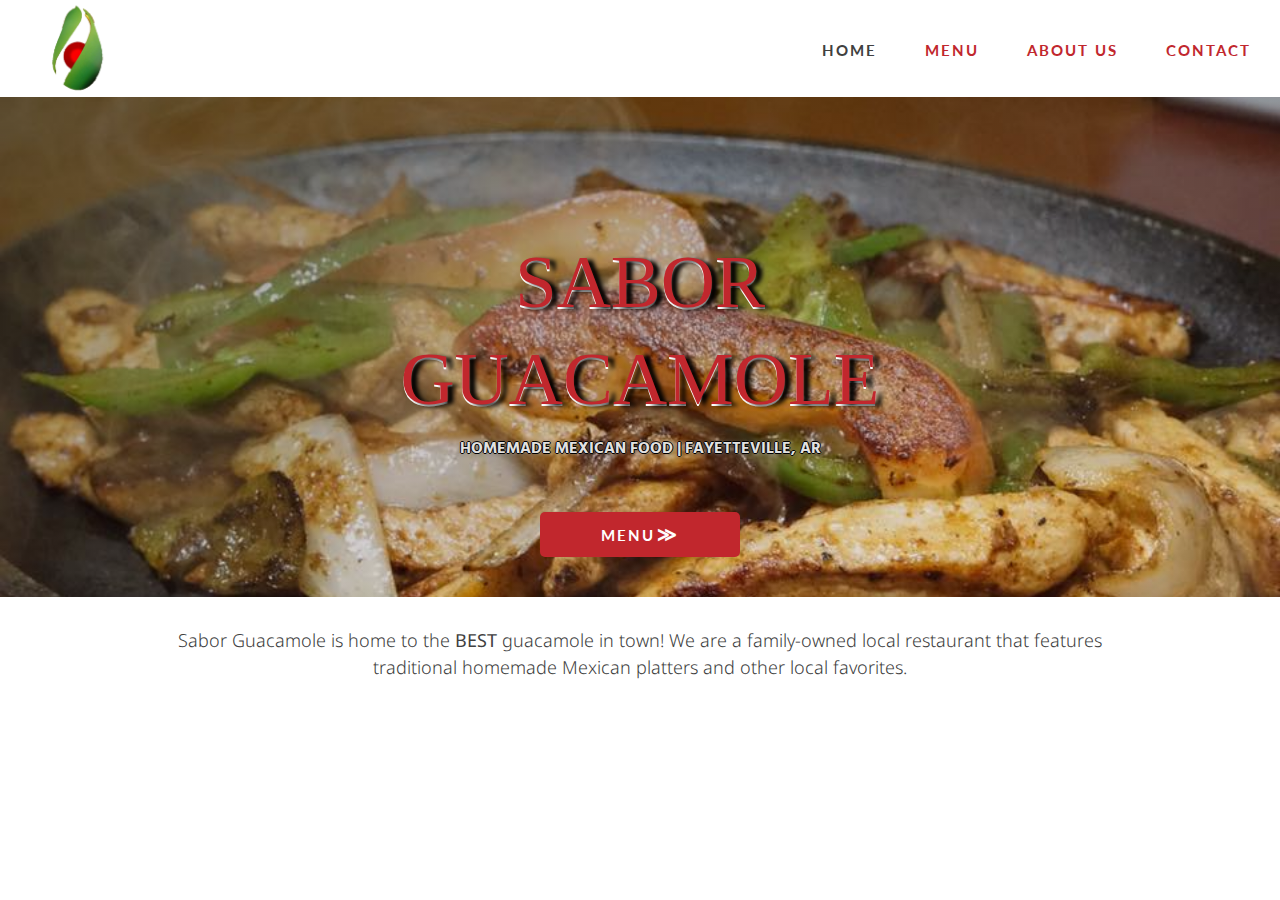
==== commit ada00711: "New commit" ====
--- a/index.htm
+++ b/index.htm
@@ -63,4 +63,4 @@
 
     </body>
 
-</html>
+</html>--- a/saborStyles1.css
+++ b/saborStyles1.css
@@ -255,8 +255,10 @@
     margin-left: auto;
     margin-right: auto;
     border-bottom: 2px solid white;
-    overflow: scroll;
-}
+    overflow: auto;
+}
+
+
 
 .menuHead img {
     width: 100%;
@@ -352,15 +354,24 @@
     width: 60%;
     margin: 0px auto 9px auto;
 }
-
-@media only screen and (max-width: 480px) {
+.aboutWidth {
+    width: 100%;
+    margin: 0px auto 0px auto;
+}
+
+@media only screen and (max-width: 667px) {
     h1 {
         font-size: 40px;
     }
 
-    h3, h4, #row2 p, .aboutClassTop blockquote p i {
+    h4, #row2 p, .aboutClassTop blockquote p i {
         font-size: 13px;
     }
+
+    h3 {
+        font-size: 10px;
+    }
+
 
     div.jumbotron{
         height:350px;
@@ -421,5 +432,9 @@
         width: 80%;
         margin-left: 10% !important;
     }
-
-}
+    .aboutWidth {
+        width: 100%;
+       
+    }
+
+}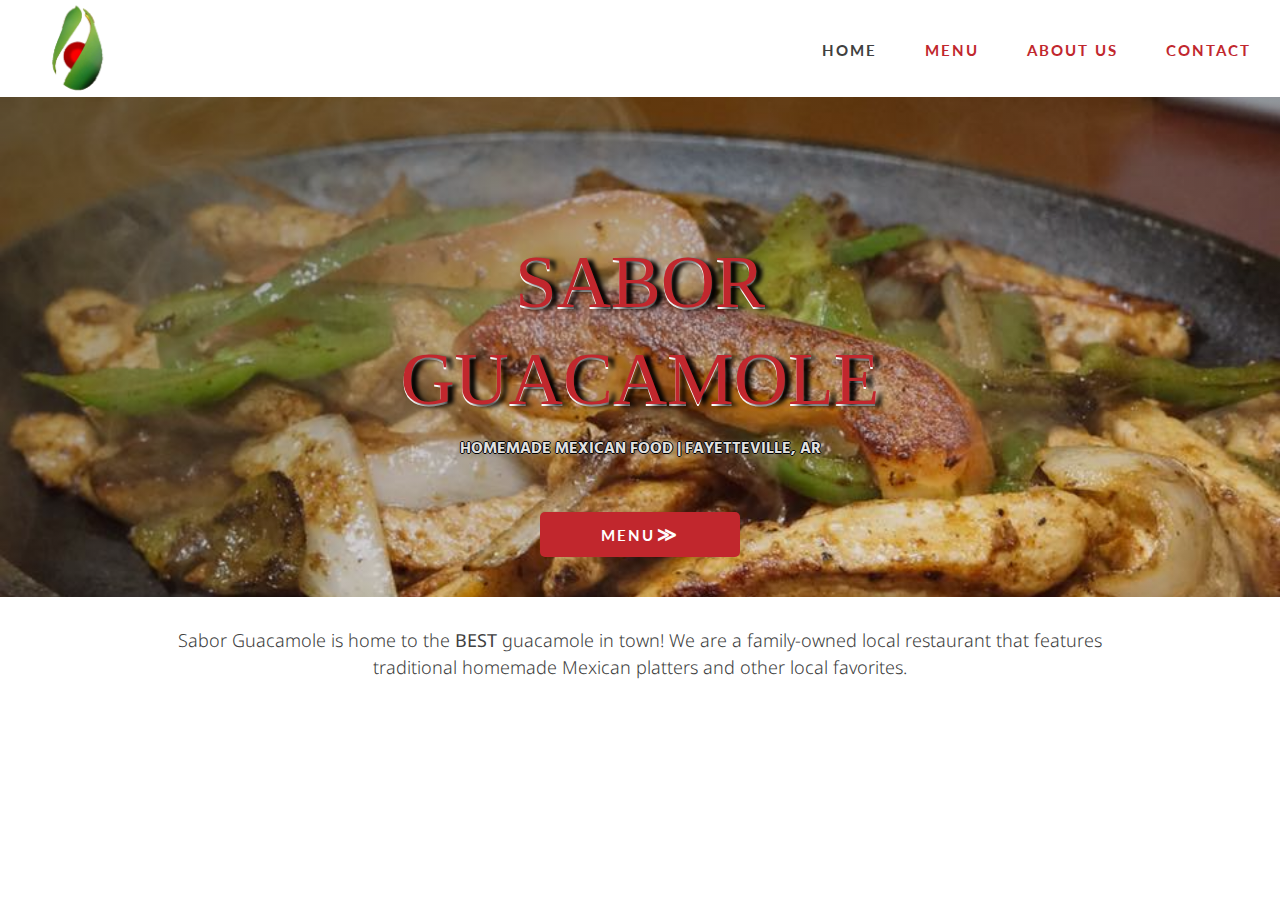
==== commit 4a853dba: "save changes" ====
--- a/index.htm
+++ b/index.htm
@@ -63,4 +63,4 @@
 
     </body>
 
-</html>+</html>
--- a/saborStyles1.css
+++ b/saborStyles1.css
@@ -317,6 +317,7 @@
     font-size: 30px;
     transition: 0.6s ease;
     border-radius: 0 3px 3px 0;
+<<<<<<< HEAD
 }
 
 .toggleRight {
@@ -327,9 +328,21 @@
 .toggleLeft:hover,
 .toggleRight:hover {
     background-color: rgba(0, 0, 0, 0.8);
-}
-
-
+=======
+}
+
+.toggleRight {
+    right: 0;
+    border-radius: 3px 0 0 3px;
+>>>>>>> c222d65f7edc130fdbddffc906f11cb9799b227b
+}
+
+.toggleLeft:hover,
+.toggleRight:hover {
+    background-color: rgba(0, 0, 0, 0.8);
+}
+
+<<<<<<< HEAD
 .colCenter { 
     width: 25%;
     margin-top: 5px;
@@ -337,6 +350,16 @@
     margin-right: auto;
 }
 
+=======
+
+.colCenter { 
+    width: 25%;
+    margin-top: 5px;
+    margin-left: auto;
+    margin-right: auto;
+}
+
+>>>>>>> c222d65f7edc130fdbddffc906f11cb9799b227b
 footer {
     width: 100%;
     padding: 20px 20px 5px 20px; 
@@ -372,6 +395,7 @@
         font-size: 10px;
     }
 
+<<<<<<< HEAD
 
     div.jumbotron{
         height:350px;
@@ -436,5 +460,71 @@
         width: 100%;
        
     }
-
-}+=======
+>>>>>>> c222d65f7edc130fdbddffc906f11cb9799b227b
+
+    div.jumbotron{
+        height:350px;
+    }
+
+    div.w3-display-bottommiddle {
+        margin-bottom:20px;
+    }
+
+    div.photopad, .menuDisplay, .mapCont + div, #row2  {
+        width:100%;
+    } 
+
+    .w3-small {
+        font-size:8px !important; 
+    } 
+
+    .menuHead {
+        height: 130px;
+    }
+
+    #slideShowHolder img {
+        height: 200px;
+    }
+
+    .aboutClass, #row2 {
+        margin:0px;
+    }
+
+    .aboutClass p {
+        font-size: 20px; 
+        margin: 30px;
+    }
+
+    .aboutClassTop img {
+        height: 100px;
+    }
+
+    #row2 div img {
+        width: 90%; 
+        margin-left:15px; 
+        padding: 0px;
+    }
+
+    #row2 div p {
+        width: 90%; 
+        margin-top: -80px; 
+        text-align: center; 
+        margin-left: auto; 
+        margin-right: auto;
+    } 
+
+    #row2 + div {
+        padding-top: 0px;
+    }
+
+    .aboutClassTop blockquote { 
+        width: 80%;
+        margin-left: 10% !important;
+    }
+    .aboutWidth {
+        width: 100%;
+       
+    }
+
+}
